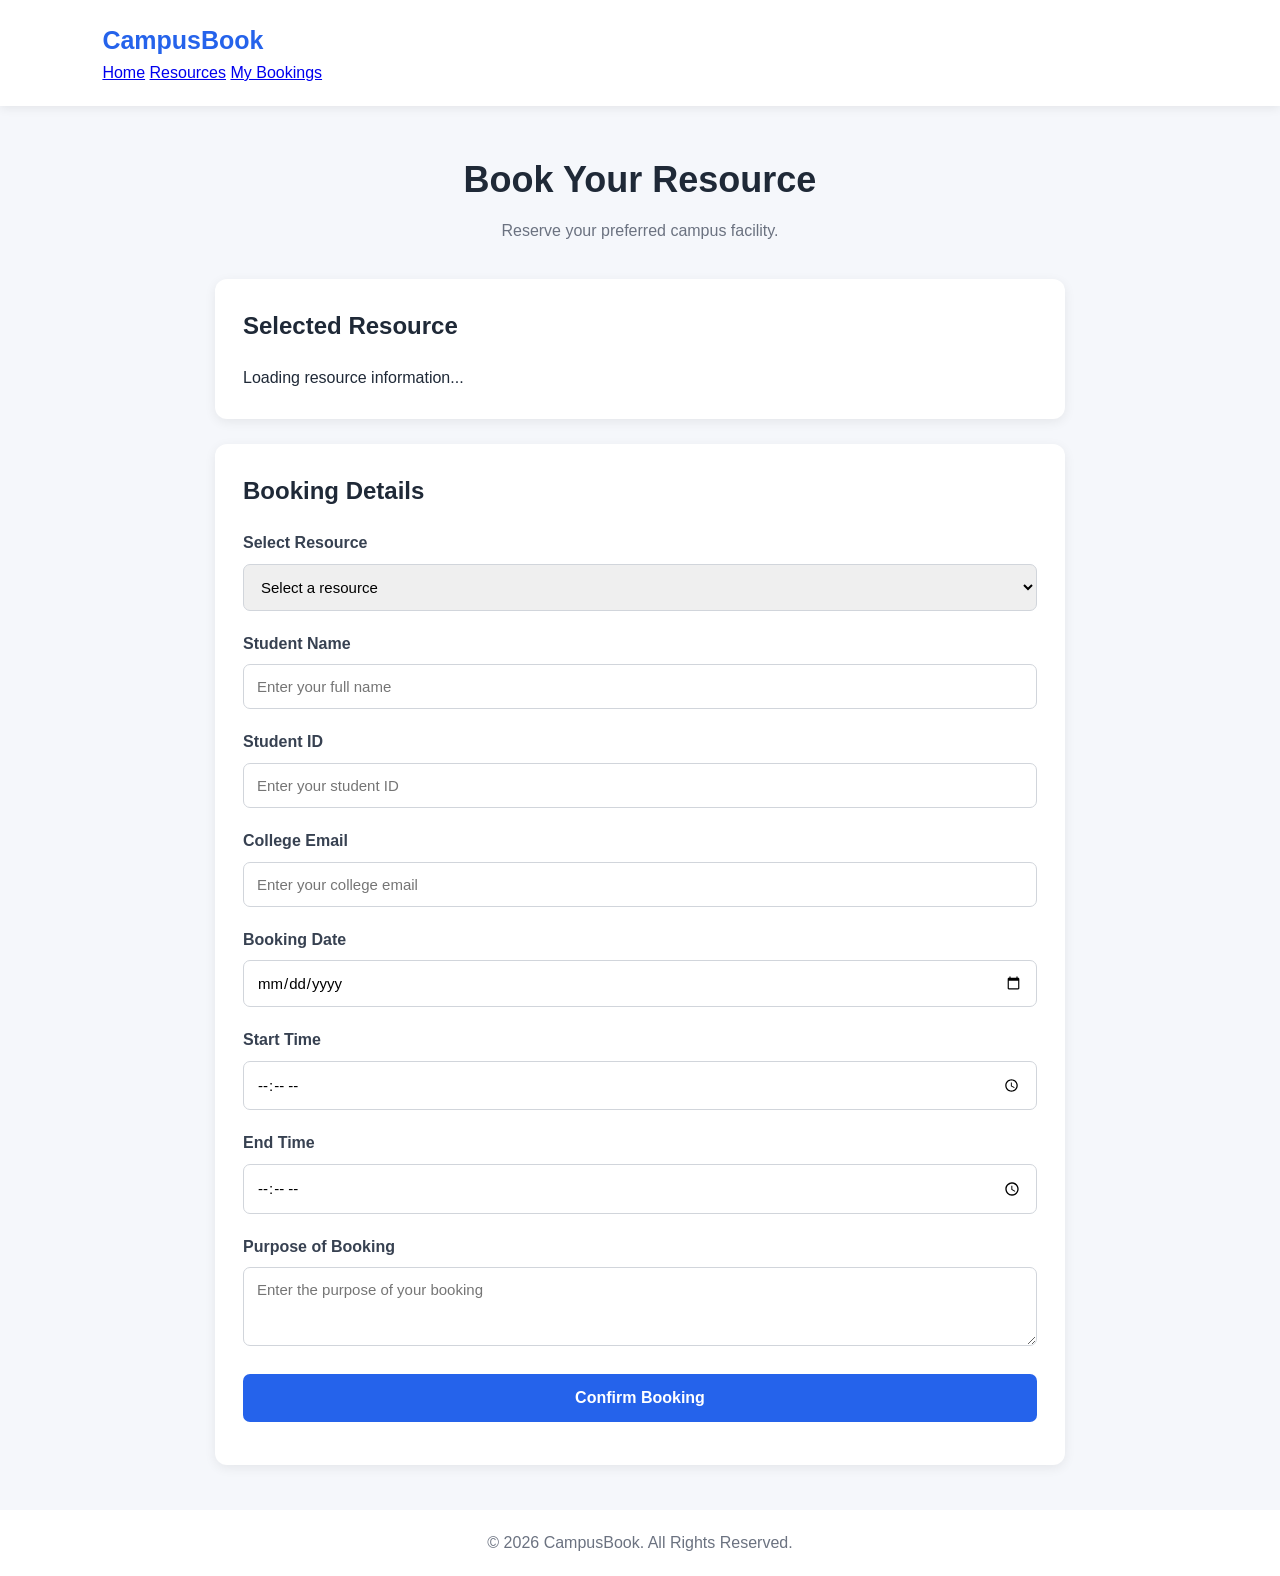
==== book.html @ aa85a3aa "updatedy resourcse and my bookings page" ====
<!DOCTYPE html>
<html lang="en">

<head>
    <meta charset="UTF-8">
    <meta name="viewport" content="width=device-width, initial-scale=1.0">

    <title>Book Resource | CampusBook</title>

    <link rel="stylesheet" href="css/style.css">
</head>

<body>

    <!-- NAVBAR -->

    <header class="navbar">

        <div class="nav-container">

            <a href="index.html" class="logo">
                CampusBook
            </a>

            <nav>
                <a href="index.html">Home</a>
                <a href="resources.html">Resources</a>
                <a href="my-bookings.html">My Bookings</a>
            </nav>

        </div>

    </header>


    <!-- BOOKING PAGE -->

    <main class="booking-container">

        <section class="booking-heading">

            <h1>Book Your Resource</h1>

            <p>
                Reserve your preferred campus facility.
            </p>

        </section>


        <!-- SELECTED RESOURCE -->

        <section class="selected-resource">

            <h2>Selected Resource</h2>

            <div id="resourceDetails">

                <p>Loading resource information...</p>

            </div>

        </section>


        <!-- BOOKING FORM -->

        <section class="booking-form-section">

            <h2>Booking Details</h2>

            <form id="bookingForm">

                <!-- Resource -->

                <div class="form-group">

                    <label for="resourceSelect">
                        Select Resource
                    </label>

                    <select id="resourceSelect" required>

                        <option value="">
                            Select a resource
                        </option>

                    </select>

                </div>


                <!-- Student Name -->

                <div class="form-group">

                    <label for="studentName">
                        Student Name
                    </label>

                    <input
                        type="text"
                        id="studentName"
                        placeholder="Enter your full name"
                        required
                    >

                </div>


                <!-- Student ID -->

                <div class="form-group">

                    <label for="studentId">
                        Student ID
                    </label>

                    <input
                        type="text"
                        id="studentId"
                        placeholder="Enter your student ID"
                        required
                    >

                </div>


                <!-- Email -->

                <div class="form-group">

                    <label for="studentEmail">
                        College Email
                    </label>

                    <input
                        type="email"
                        id="studentEmail"
                        placeholder="Enter your college email"
                        required
                    >

                </div>


                <!-- Date -->

                <div class="form-group">

                    <label for="bookingDate">
                        Booking Date
                    </label>

                    <input
                        type="date"
                        id="bookingDate"
                        required
                    >

                </div>


                <!-- Start Time -->

                <div class="form-group">

                    <label for="startTime">
                        Start Time
                    </label>

                    <input
                        type="time"
                        id="startTime"
                        required
                    >

                </div>


                <!-- End Time -->

                <div class="form-group">

                    <label for="endTime">
                        End Time
                    </label>

                    <input
                        type="time"
                        id="endTime"
                        required
                    >

                </div>


                <!-- Purpose -->

                <div class="form-group">

                    <label for="purpose">
                        Purpose of Booking
                    </label>

                    <textarea
                        id="purpose"
                        rows="3"
                        placeholder="Enter the purpose of your booking"
                        required
                    ></textarea>

                </div>


                <!-- Submit -->

                <button type="submit" class="btn">
                    Confirm Booking
                </button>


                <!-- Message -->

                <div id="bookingMessage"></div>

            </form>

        </section>

    </main>


    <!-- FOOTER -->

    <footer class="footer">

        <p>
            © 2026 CampusBook. All Rights Reserved.
        </p>

    </footer>


    <!-- JAVASCRIPT FILES -->

    <script src="js/data.js"></script>
    <script src="js/storage.js"></script>
    <script src="js/timeutils.js"></script>
    <script src="js/ui.js"></script>
    <script src="js/booking.js"></script>

</body>

</html>
---- css/style.css ----
/* =================================
   CAMPUSBOOK - GLOBAL STYLES
================================= */

/* Remove default spacing */

* {
    margin: 0;
    padding: 0;
    box-sizing: border-box;
}


/* Body */

body {
    font-family: Arial, sans-serif;
    background-color: #f5f7fb;
    color: #1f2937;
    line-height: 1.6;
}


/* Navigation Bar */

.navbar {
    display: flex;
    justify-content: space-between;
    align-items: center;

    padding: 20px 8%;

    background-color: #ffffff;
    box-shadow: 0 2px 10px rgba(0, 0, 0, 0.08);
}


.logo {
    font-size: 25px;
    font-weight: bold;
    color: #2563eb;
}


.nav-links {
    display: flex;
    gap: 30px;
    list-style: none;
}


.nav-links a {
    text-decoration: none;
    color: #374151;
    font-weight: 500;
}


.nav-links a:hover {
    color: #2563eb;
}


/* Hero Section */

.hero {
    min-height: 75vh;

    display: flex;
    flex-direction: column;

    justify-content: center;
    align-items: center;

    text-align: center;
    padding: 30px;
}


.hero h1 {
    font-size: 45px;
    margin-bottom: 15px;
}


.hero p {
    max-width: 550px;
    margin-bottom: 25px;
    color: #6b7280;
}


/* Buttons */

.btn {
    display: inline-block;

    padding: 12px 25px;

    background-color: #2563eb;
    color: white;

    text-decoration: none;
    border-radius: 7px;

    font-weight: bold;
}


.btn:hover {
    background-color: #1d4ed8;
}


/* Footer */

footer {
    text-align: center;
    padding: 20px;

    background-color: #ffffff;
    color: #6b7280;
}


/* Responsive Design */

@media (max-width: 600px) {

    .navbar {
        flex-direction: column;
        gap: 15px;
    }

    .nav-links {
        gap: 15px;
    }

    .hero h1 {
        font-size: 32px;
    }

}

/* Active Navigation Link */

.nav-links a.active {
    color: #2563eb;
    font-weight: bold;
}

/* Logo Link */

.logo {
    text-decoration: none;
}

/* Shared Footer */

.footer {
    text-align: center;
    padding: 20px;
    background-color: #ffffff;
    color: #6b7280;
}

/* ========================================
   CAMPUSBOOK - ORIGINAL RESOURCE CARD DESIGN
======================================== */

/* Resources container */

.container {
    width: 85%;
    max-width: 1200px;
    margin: 40px auto;
}

/* Resources heading */

.resources-header {
    text-align: center;
    margin-bottom: 35px;
}

.resources-header h1 {
    font-size: 36px;
    color: #1f2937;
    margin-bottom: 10px;
}

.resources-header p {
    color: #6b7280;
}

/* Search and filter */

.resource-controls {
    display: flex;
    gap: 15px;
    margin-bottom: 30px;
}

.resource-controls input,
.resource-controls select {
    padding: 13px;
    border: 1px solid #d1d5db;
    border-radius: 7px;
    font-size: 15px;
}

.resource-controls input {
    flex: 1;
}

.resource-controls select {
    min-width: 190px;
}

/* Resource grid */

.resource-grid {
    display: grid !important;
    grid-template-columns: repeat(3, minmax(0, 1fr));
    gap: 22px;
    align-items: stretch;
}

/* Resource cards */

.resource-card {
    background: #ffffff;
    padding: 22px;
    border-radius: 12px;
    border: 1px solid #eeeeee;

    box-shadow: 0 3px 12px rgba(0, 0, 0, 0.07);

    transition: transform 0.2s, box-shadow 0.2s;
}

.resource-card:hover {
    transform: translateY(-4px);
    box-shadow: 0 6px 18px rgba(0, 0, 0, 0.12);
}

.resource-card h2 {
    font-size: 21px;
    color: #1f2937;
    margin-bottom: 14px;
}

.resource-card p {
    color: #6b7280;
    margin-bottom: 9px;
    line-height: 1.5;
}

/* Booking button */

.resource-card .btn {
    display: inline-block;
    margin-top: 12px;

    background: #2563eb;
    color: #ffffff;

    padding: 12px 18px;
    border-radius: 7px;

    text-decoration: none;
    font-weight: 600;

    transition: background 0.2s;
}

.resource-card .btn:hover {
    background: #1d4ed8;
}

/* No results */

.no-results {
    text-align: center;
    padding: 30px;
    color: #6b7280;
}

/* Tablet */

@media (max-width: 900px) {
    .resource-grid {
        grid-template-columns: repeat(2, minmax(0, 1fr));
    }
}

/* Mobile */

@media (max-width: 600px) {
    .container {
        width: 92%;
    }

    .resource-grid {
        grid-template-columns: 1fr;
    }

    .resource-controls {
        flex-direction: column;
    }
}

/* =====================================
   BOOKING PAGE
===================================== */

.booking-container {
    width: 90%;
    max-width: 850px;
    margin: 45px auto;
}

.booking-heading {
    text-align: center;
    margin-bottom: 35px;
}

.booking-heading h1 {
    font-size: 36px;
    color: #1f2937;
}

.booking-heading p {
    color: #6b7280;
    margin-top: 10px;
}

.selected-resource,
.booking-form-section {
    background: white;
    padding: 28px;
    border-radius: 12px;
    margin-bottom: 25px;
    box-shadow: 0 3px 12px rgba(0,0,0,0.07);
}

.selected-resource h2,
.booking-form-section h2 {
    margin-bottom: 20px;
    color: #1f2937;
}

.form-group {
    margin-bottom: 20px;
}

.form-group label {
    display: block;
    font-weight: 600;
    margin-bottom: 8px;
    color: #374151;
}

.form-group input,
.form-group select,
.form-group textarea {
    width: 100%;
    padding: 13px;
    border: 1px solid #d1d5db;
    border-radius: 7px;
    font-size: 15px;
    box-sizing: border-box;
    font-family: inherit;
}

.form-group input:focus,
.form-group select:focus,
.form-group textarea:focus {
    outline: none;
    border-color: #2563eb;
}

.booking-form-section button {
    width: 100%;
    padding: 15px;
    border: none;
    border-radius: 7px;
    background: #2563eb;
    color: white;
    font-size: 16px;
    font-weight: 600;
    cursor: pointer;
}

.booking-form-section button:hover {
    background: #1d4ed8;
}

#bookingMessage {
    margin-top: 15px;
    font-weight: 600;
}

@media (max-width: 600px) {

    .booking-container {
        width: 92%;
    }

    .booking-heading h1 {
        font-size: 28px;
    }

    .selected-resource,
    .booking-form-section {
        padding: 20px;
    }

}

/* ========================================
   MY BOOKINGS PAGE
======================================== */

.my-bookings-container {
    width: 90%;
    max-width: 1100px;
    margin: 45px auto;
}

.my-bookings-heading {
    text-align: center;
    margin-bottom: 35px;
}

.my-bookings-heading h1 {
    font-size: 36px;
    color: #1f2937;
}

.my-bookings-heading p {
    color: #6b7280;
    margin-top: 10px;
}

.booking-list {
    display: grid;
    grid-template-columns: repeat(2, minmax(0, 1fr));
    gap: 22px;
}

.booking-card {
    background: white;
    padding: 25px;
    border-radius: 12px;
    box-shadow: 0 3px 12px rgba(0,0,0,0.07);
}

.booking-card h2 {
    font-size: 21px;
    color: #1f2937;
}

.booking-card p {
    color: #6b7280;
    margin-top: 12px;
    line-height: 1.5;
}

.booking-card-header {
    display: flex;
    justify-content: space-between;
    align-items: center;
    gap: 10px;
    margin-bottom: 15px;
}

.booking-status {
    background: #d1fae5;
    color: #047857;
    padding: 7px 12px;
    border-radius: 20px;
    font-size: 13px;
    font-weight: 600;
}

.cancel-booking-btn {
    margin-top: 20px;
    padding: 11px 18px;
    background: #dc2626;
    color: white;
    border: none;
    border-radius: 7px;
    cursor: pointer;
    font-weight: 600;
}

.cancel-booking-btn:hover {
    background: #b91c1c;
}

.empty-bookings {
    grid-column: 1 / -1;
    background: white;
    padding: 50px 20px;
    border-radius: 12px;
    text-align: center;
    box-shadow: 0 3px 12px rgba(0,0,0,0.07);
}

.empty-bookings p {
    margin: 15px 0 25px;
    color: #6b7280;
}

@media (max-width: 700px) {

    .booking-list {
        grid-template-columns: 1fr;
    }

    .my-bookings-heading h1 {
        font-size: 28px;
    }

}
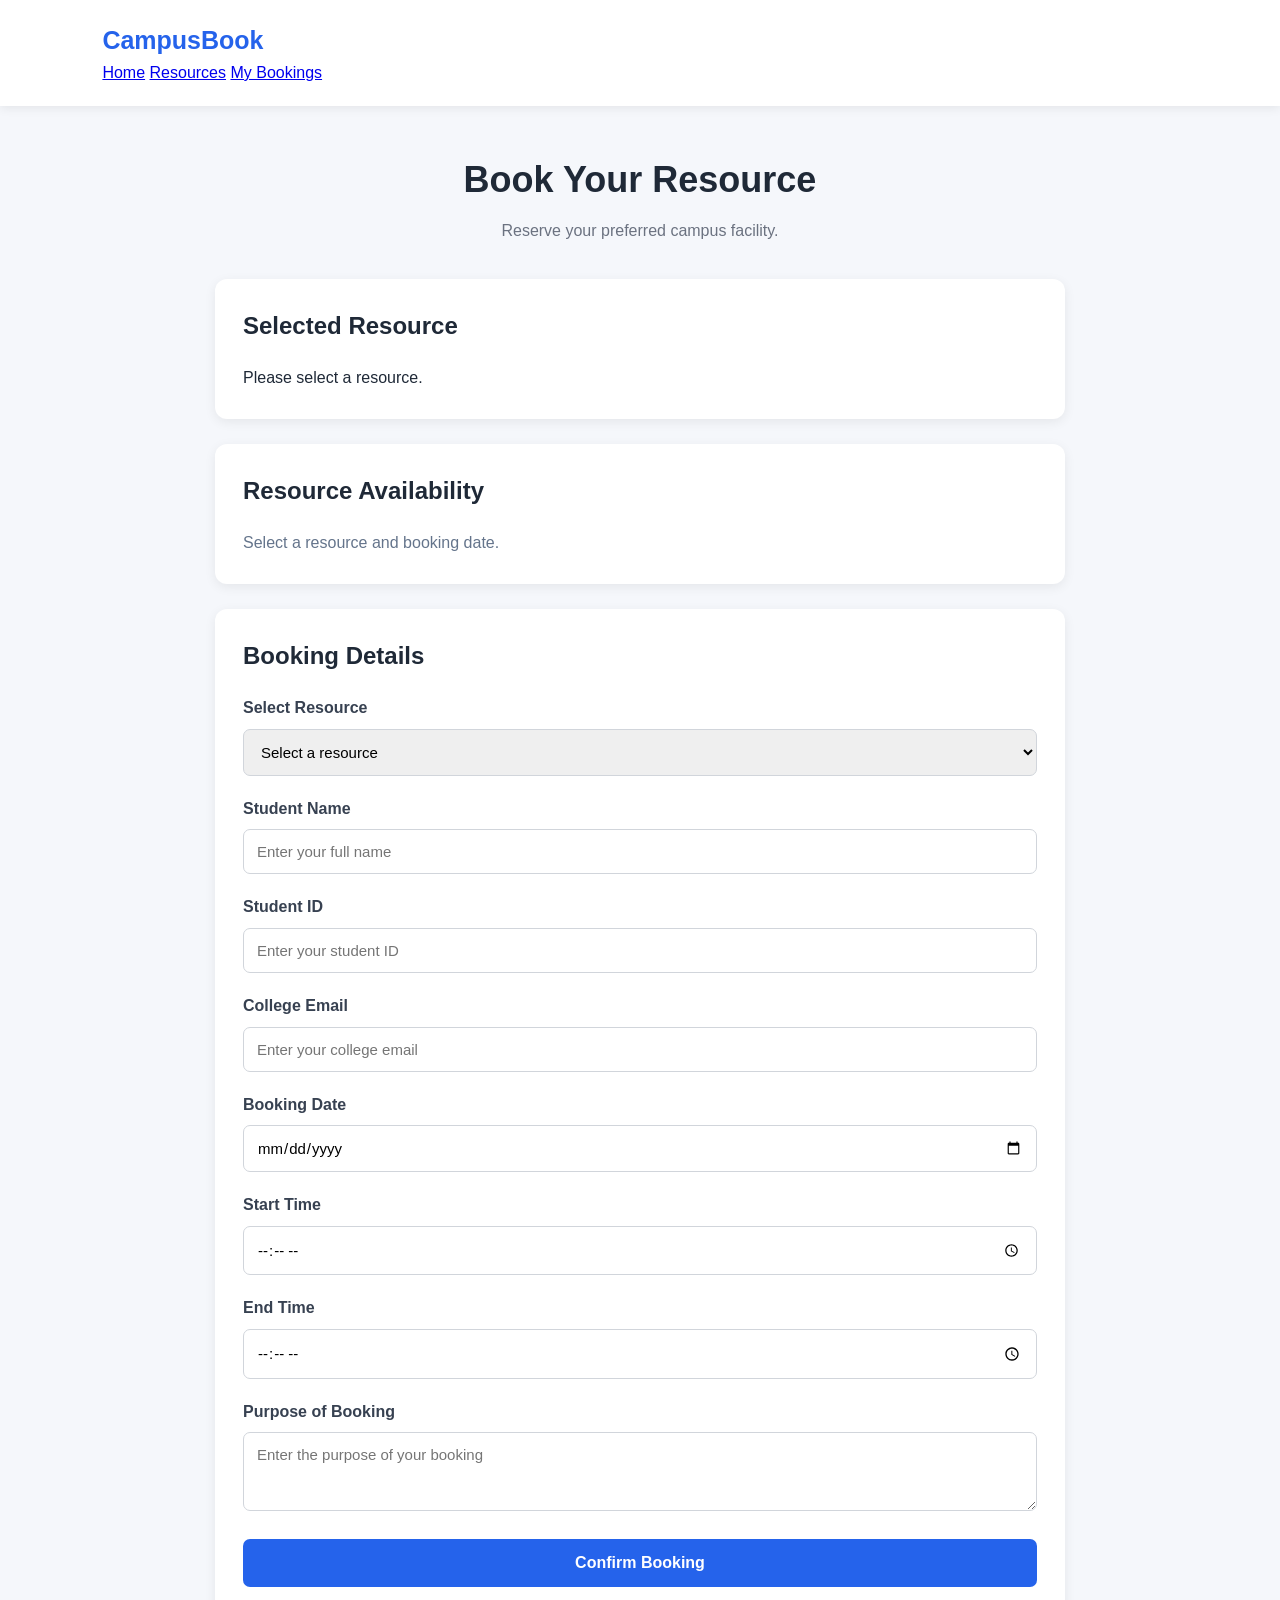
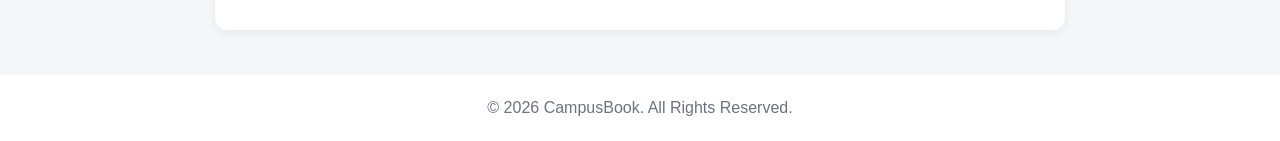
==== commit 1f385cc0: "Update book and booking" ====
--- a/book.html
+++ b/book.html
@@ -62,6 +62,22 @@
 
         </section>
 
+        <!-- RESOURCE AVAILABILITY -->
+
+<section class="selected-resource">
+
+    <h2>Resource Availability</h2>
+
+    <div id="availabilityStatus">
+        <p>Select a resource, date and time to check availability.</p>
+    </div>
+
+    <div id="bookedSlots"></div>
+
+</section>
+
+
+
 
         <!-- BOOKING FORM -->
 
